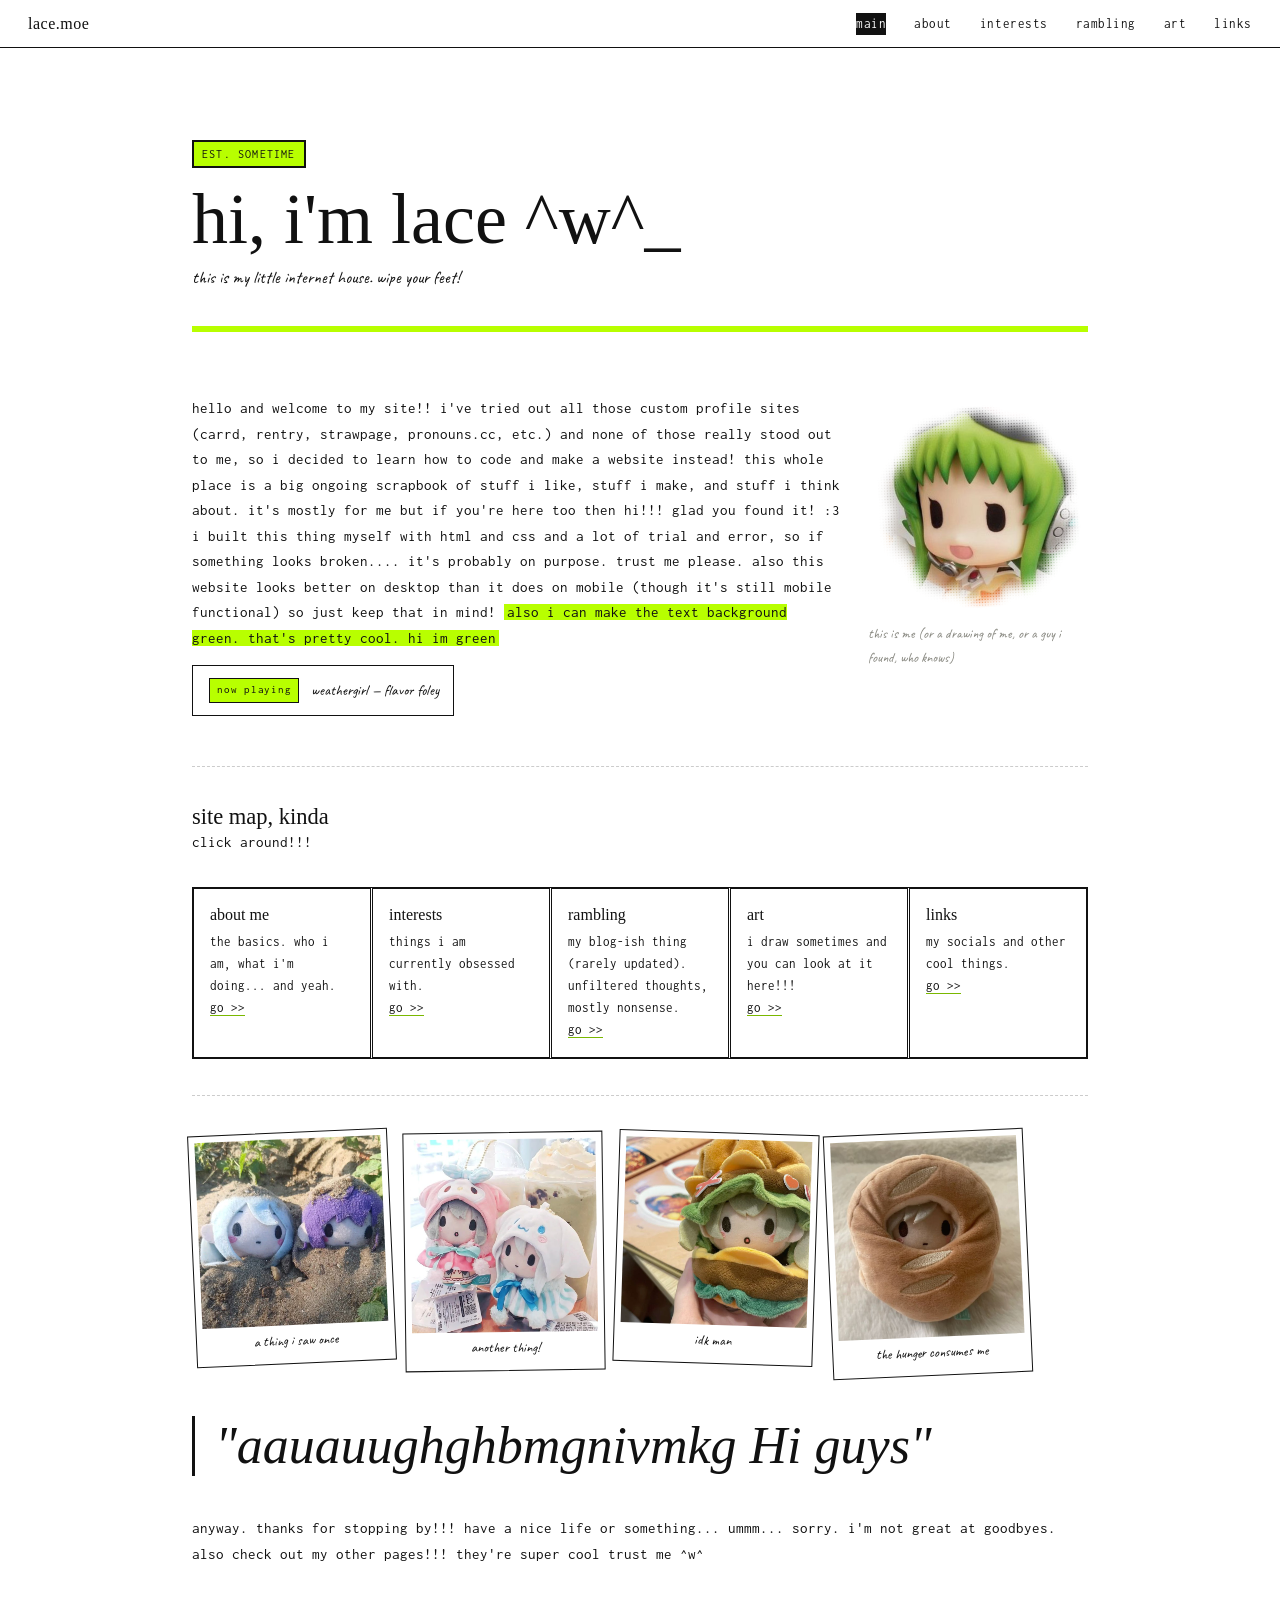
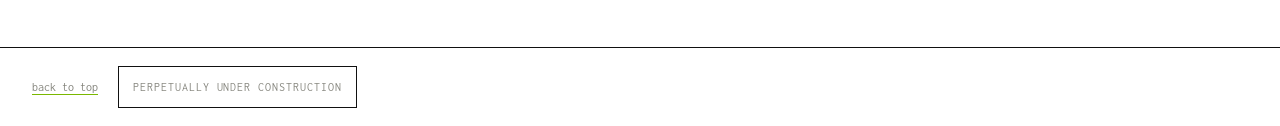
==== index.html @ 3c11971d "content: update index.html intro paragraph Updated text to clarify website functionality on mobile." ====
<!DOCTYPE html>
<html lang="en">
  <head>
    <meta charset="UTF-8" />
    <meta name="viewport" content="width=device-width, initial-scale=1.0" />
    <title>lace's little. house place. i guess. main page yay</title>
    <link rel="icon" href="assets/favicon.png" />
    <link rel="stylesheet" href="style.css" />
  </head>
  <body>
    <nav class="site-nav">
      <a href="index.html" class="nav-title">lace.moe</a>
      <a href="index.html" class="current">main</a>
      <a href="about.html">about</a>
      <a href="interests.html">interests</a>
      <a href="rambling.html">rambling</a>
      <a href="art.html">art</a>
      <a href="links.html">links</a>
    </nav>

    <div class="marquee-wrap">
      <span>welcome welcome welcome !!</span>
    </div>

    <div class="page-body">
      <header class="page-head">
        <span class="stamp accent">est. sometime</span>
        <h1>hi, i'm lace ^w^<span class="blink">_</span></h1>
        <p class="hand">this is my little internet house. wipe your feet!</p>
      </header>

      <div class="lime-bar"></div>

      <section class="scatter clearfix">
        <div class="aside-float">
          <img src="assets/gumi-icon.png" alt="gumi vocaloid" class="rotated-left" />
          <p class="margin-note">this is me (or a drawing of me, or a guy i found, who knows)</p>
        </div>

        <p>
          hello and welcome to my site!! i've tried out all those custom profile sites (carrd, rentry, strawpage,
          pronouns.cc, etc.) and none of those really stood out to me, so i decided to learn how to code and make a
          website instead! this whole place is a big ongoing scrapbook of stuff i like, stuff i make, and stuff i think
          about. it's mostly for me but if you're here too then hi!!! glad you found it! :3
        </p>

        <p>
          i built this thing myself with html and css and a lot of trial and error, so if something looks broken....
          it's probably on purpose. trust me please. also this website looks better on desktop than it does on mobile 
          (though it's still mobile functional) so just keep that in mind!
          <span class="highlight">also i can make the text background green. that's pretty cool. hi im green</span>
        </p>

        <div class="now-playing">
          <span class="tag lime">now playing</span>
          <span class="hand">weathergirl — flavor foley</span>
        </div>

        <hr class="torn-line" />

        <h2>site map, kinda</h2>
        <p>click around!!!</p>

        <div class="scrap-grid" style="grid-template-columns: repeat(auto-fill, minmax(160px, 1fr))">
          <div class="scrap-cell">
            <h3>about me</h3>
            <p>the basics. who i am, what i'm doing... and yeah.</p>
            <p><a href="about.html">go &gt;&gt;</a></p>
          </div>
          <div class="scrap-cell">
            <h3>interests</h3>
            <p>things i am currently obsessed with.</p>
            <p><a href="interests.html">go &gt;&gt;</a></p>
          </div>
          <div class="scrap-cell">
            <h3>rambling</h3>
            <p>my blog-ish thing (rarely updated). unfiltered thoughts, mostly nonsense.</p>
            <p><a href="rambling.html">go &gt;&gt;</a></p>
          </div>
          <div class="scrap-cell">
            <h3>art</h3>
            <p>i draw sometimes and you can look at it here!!!</p>
            <p><a href="art.html">go &gt;&gt;</a></p>
          </div>
          <div class="scrap-cell">
            <h3>links</h3>
            <p>my socials and other cool things.</p>
            <p><a href="links.html">go &gt;&gt;</a></p>
          </div>
        </div>

        <hr class="torn-line" />

        <div class="photo-row">
          <figure class="rotated-left">
            <img src="assets/kanamafu-sand.jpg" alt="kanamafu in the sand" />
            <figcaption>a thing i saw once</figcaption>
          </figure>
          <figure class="rotated-tiny">
            <img src="assets/nenekana-plush.jpg" alt="nenekana plushies" />
            <figcaption>another thing!</figcaption>
          </figure>
          <figure class="rotated-right">
            <img src="assets/kohane-burger.jpg" alt="kohane burger" />
            <figcaption>idk man</figcaption>
          </figure>
          <figure class="rotated-left">
            <img src="assets/bread-shiho.png" alt="shiho bread" />
            <figcaption>the hunger consumes me</figcaption>
          </figure>
        </div>

        <p class="big-quote">"aauauughghbmgnivmkg Hi guys"</p>

        <p>
          anyway. thanks for stopping by!!! have a nice life or something... ummm... sorry. i'm not great at goodbyes.
          also check out my other pages!!! they're super cool trust me ^w^
        </p>
      </section>
    </div>

    <footer class="footer-strip">
      <a href="#top">back to top</a>
      <span class="under-construction">perpetually under construction</span>
    </footer>
  </body>
</html>
---- style.css ----
@import url('https://fonts.googleapis.com/css2?family=Inconsolata:wdth,wght@75..125,200..900&family=IM+Fell+English:ital@0;1&family=Caveat:wght@400;600&display=swap');

:root {
  --lime: #b8ff00;
  --lime-dark: #7ab800;
  --lime-pale: #efffb8;
  --ink: #111111;
  --paper: #ffffff;
  --faint: #f2f2ee;
  --muted: #888880;
}

*, *::before, *::after { box-sizing: border-box; margin: 0; padding: 0; }

html { scroll-behavior: smooth; }

body {
  background: var(--paper);
  color: var(--ink);
  font-family: 'Inconsolata', monospace;
  font-size: 15px;
  line-height: 1.7;
  min-height: 100vh;
  overflow-x: hidden;
}

a {
  color: inherit;
  text-decoration: underline;
  text-decoration-color: var(--lime-dark);
  text-underline-offset: 3px;
}

a:hover {
  background: var(--lime);
  text-decoration: none;
}

img {
  display: block;
  max-width: 100%;
}

h1, h2, h3 {
  font-family: 'IM Fell English', serif;
  font-weight: 400;
  line-height: 1.2;
}

.hand {
  font-family: 'Caveat', cursive;
  font-size: 1.15em;
}

.site-nav {
  position: fixed;
  top: 0;
  left: 0;
  width: 100%;
  z-index: 100;
  padding: 10px 28px;
  display: flex;
  gap: 28px;
  align-items: center;
  background: var(--paper);
  border-bottom: 1.5px solid var(--ink);
  font-size: 13px;
  letter-spacing: 0.04em;
  overflow-x: auto;
  -webkit-overflow-scrolling: touch;
  scrollbar-width: none;
}

.site-nav::-webkit-scrollbar {
  display: none;
}

.site-nav a {
  text-decoration: none;
  text-transform: lowercase;
}

.site-nav a:hover {
  background: var(--lime);
}

.site-nav a.current {
  background: var(--ink);
  color: var(--paper);
}

.site-nav a.current:hover {
  background: var(--ink);
  color: var(--paper);
}

.site-nav .nav-title {
  font-family: 'IM Fell English', serif;
  font-size: 16px;
  margin-right: auto;
  text-decoration: none;
}

.site-nav .nav-title:hover {
  background: var(--lime);
}

.page-body {
  padding-top: 54px;
  padding-left: 32px;
  padding-right: 32px;
  max-width: 960px;
  margin: 0 auto;
  position: relative;
}

.scatter {
  position: relative;
  padding: 40px 0 80px;
}

.scatter p, .scatter h1, .scatter h2, .scatter h3, .scatter blockquote, .scatter .img-wrap {
  position: relative;
}

.stamp {
  display: inline-block;
  border: 2px solid var(--ink);
  padding: 2px 8px;
  font-size: 12px;
  letter-spacing: 0.1em;
  text-transform: uppercase;
  margin-bottom: 8px;
}

.stamp.accent {
  background: var(--lime);
}

.torn-line {
  border: none;
  border-top: 1.5px dashed #ccc;
  margin: 36px 0;
}

.margin-note {
  font-size: 14px;
  color: var(--muted);
  font-family: 'Caveat', cursive;
  display: inline-block;
}

.highlight {
  background: var(--lime);
  padding: 0 3px;
}

.big-quote {
  font-family: 'IM Fell English', serif;
  font-size: clamp(28px, 5vw, 52px);
  font-style: italic;
  line-height: 1.15;
  margin: 40px 0;
  border-left: 3px solid var(--ink);
  padding-left: 20px;
}

.tag {
  display: inline-block;
  border: 1px solid var(--ink);
  font-size: 11px;
  letter-spacing: 0.07em;
  padding: 2px 7px;
  margin: 2px;
  text-transform: lowercase;
}

.tag.lime {
  background: var(--lime);
}

.footer-strip {
  border-top: 1.5px solid var(--ink);
  padding: 18px 32px;
  font-size: 12px;
  color: var(--muted);
  display: flex;
  gap: 20px;
  flex-wrap: wrap;
  align-items: center;
}

.footer-strip a { color: var(--muted); }

.photo-row {
  display: flex;
  gap: 12px;
  flex-wrap: wrap;
  margin: 24px 0;
  align-items: flex-start;
}

.photo-row figure {
  border: 1.5px solid var(--ink);
  padding: 6px 6px 10px;
  background: var(--paper);
  width: 200px;
}

.photo-row figcaption {
  font-family: 'Caveat', cursive;
  font-size: 14px;
  text-align: center;
  padding-top: 4px;
}

.rotated-left { transform: rotate(-2.5deg); }
.rotated-right { transform: rotate(1.8deg); }
.rotated-tiny { transform: rotate(-0.8deg); }

.aside-float {
  float: right;
  margin: 0 0 16px 28px;
  max-width: 220px;
  font-size: 13px;
  clear: right;
}

.aside-float img,
.aside-float-left img {
  margin-bottom: 6px;
}

.aside-float-left {
  float: left;
  margin: 0 28px 16px 0;
  max-width: 200px;
  font-size: 13px;
  clear: left;
}

.clearfix::after {
  content: '';
  display: table;
  clear: both;
}

.member-chip {
  display: inline-block;
  padding: 3px 12px;
  font-size: 12px;
  letter-spacing: 0.06em;
  margin: 3px;
  border: 1px solid var(--ink);
}

.badge-row {
  display: flex;
  gap: 6px;
  flex-wrap: wrap;
  margin: 16px 0;
}

.badge {
  width: 88px;
  height: 31px;
  border: 1px solid var(--ink);
  display: flex;
  align-items: center;
  justify-content: center;
  font-size: 10px;
  text-align: center;
  letter-spacing: 0.04em;
  text-transform: uppercase;
  background: var(--faint);
  line-height: 1.2;
}

.badge.lime { background: var(--lime); }
.badge.ink { background: var(--ink); color: var(--paper); }

.page-head {
  padding: 50px 0 10px;
  position: relative;
}

.page-head h1 {
  font-size: clamp(38px, 7vw, 72px);
}

.slash-divider {
  font-size: 12px;
  color: var(--muted);
  letter-spacing: 0.15em;
  text-transform: uppercase;
  display: flex;
  align-items: center;
  gap: 12px;
  margin: 30px 0;
}

.slash-divider::before, .slash-divider::after {
  content: '';
  flex: 1;
  height: 1px;
  background: #ddd;
}

.index-img {
  position: absolute;
  border: 1.5px solid var(--ink);
}

.scrap-grid {
  display: grid;
  grid-template-columns: repeat(auto-fill, minmax(180px, 1fr));
  gap: 1px;
  border: 1px solid var(--ink);
  margin: 32px 0;
}

.scrap-cell {
  border: 1px solid var(--ink);
  padding: 16px;
  font-size: 13px;
}

.scrap-cell h3 {
  font-size: 16px;
  margin-bottom: 6px;
}

.lime-bar {
  width: 100%;
  height: 6px;
  background: var(--lime);
  margin: 24px 0;
}

.blink {
  animation: blinky 1.1s step-end infinite;
}

@keyframes blinky {
  50% { opacity: 0; }
}

.hero-row {
  display: flex;
  gap: 36px;
  align-items: center;
  flex-wrap: wrap;
  margin: 30px 0 10px;
}

.hero-row .img-wrap {
  flex: 0 0 auto;
}

.hero-row .img-wrap img {
  width: 200px;
}

.hero-text {
  flex: 1 1 300px;
}

.button-grid {
  display: flex;
  flex-wrap: wrap;
  gap: 6px;
  margin: 14px 0;
}

.btn88 {
  width: 88px;
  height: 31px;
  border: 1px solid var(--ink);
}

.link-list {
  list-style: none;
  margin: 20px 0;
}

.link-list li {
  border-bottom: 1px dashed #ccc;
  padding: 10px 0;
  display: flex;
  justify-content: space-between;
  align-items: baseline;
  gap: 12px;
  flex-wrap: wrap;
}

.link-list li:last-child {
  border-bottom: none;
}

.link-list .link-title {
  font-size: 16px;
}

.link-list .link-desc {
  font-size: 12px;
  color: var(--muted);
  flex-basis: 100%;
}

.guestbook-box {
  border: 1.5px solid var(--ink);
  padding: 16px;
  margin: 24px 0;
  font-size: 13px;
}

.guestbook-entry {
  border-top: 1px dashed #ccc;
  padding: 10px 0;
}

.guestbook-entry:first-of-type {
  border-top: none;
}

.guestbook-entry .gb-name {
  font-family: 'Caveat', cursive;
  font-size: 16px;
}

.gb-date {
  color: var(--muted);
  font-size: 11px;
}

.marquee-wrap {
  overflow: hidden;
  border-top: 1.5px solid var(--ink);
  border-bottom: 1.5px solid var(--ink);
  background: var(--lime);
  padding: 6px 0;
  white-space: nowrap;
  font-size: 13px;
  letter-spacing: 0.06em;
  text-transform: uppercase;
}

.marquee-wrap span {
  display: inline-block;
  padding-left: 100%;
  animation: marquee 22s linear infinite;
}

@keyframes marquee {
  0% { transform: translateX(0); }
  100% { transform: translateX(-100%); }
}

.counter-box {
  display: inline-flex;
  align-items: center;
  gap: 8px;
  border: 1.5px solid var(--ink);
  padding: 6px 10px;
  font-size: 12px;
  letter-spacing: 0.05em;
}

.counter-digits {
  font-family: 'Inconsolata', monospace;
  font-weight: 900;
  background: var(--ink);
  color: var(--lime);
  padding: 2px 6px;
  letter-spacing: 0.15em;
}

.now-playing {
  border: 1.5px solid var(--ink);
  padding: 10px 14px;
  display: inline-flex;
  align-items: center;
  gap: 10px;
  font-size: 13px;
  margin: 14px 0;
}

.under-construction {
  border: 1.5px solid var(--ink);
  padding: 10px 14px;
  font-size: 12px;
  letter-spacing: 0.08em;
  text-transform: uppercase;
  display: inline-flex;
  align-items: center;
  gap: 10px;
}

@media (max-width: 600px) {
  .page-body { padding-left: 18px; padding-right: 18px; }
  .aside-float, .aside-float-left { float: none; max-width: 100%; margin: 16px 0; }
  .index-img { position: static; margin: 16px 0; }
  .hero-row { flex-direction: column; }
}
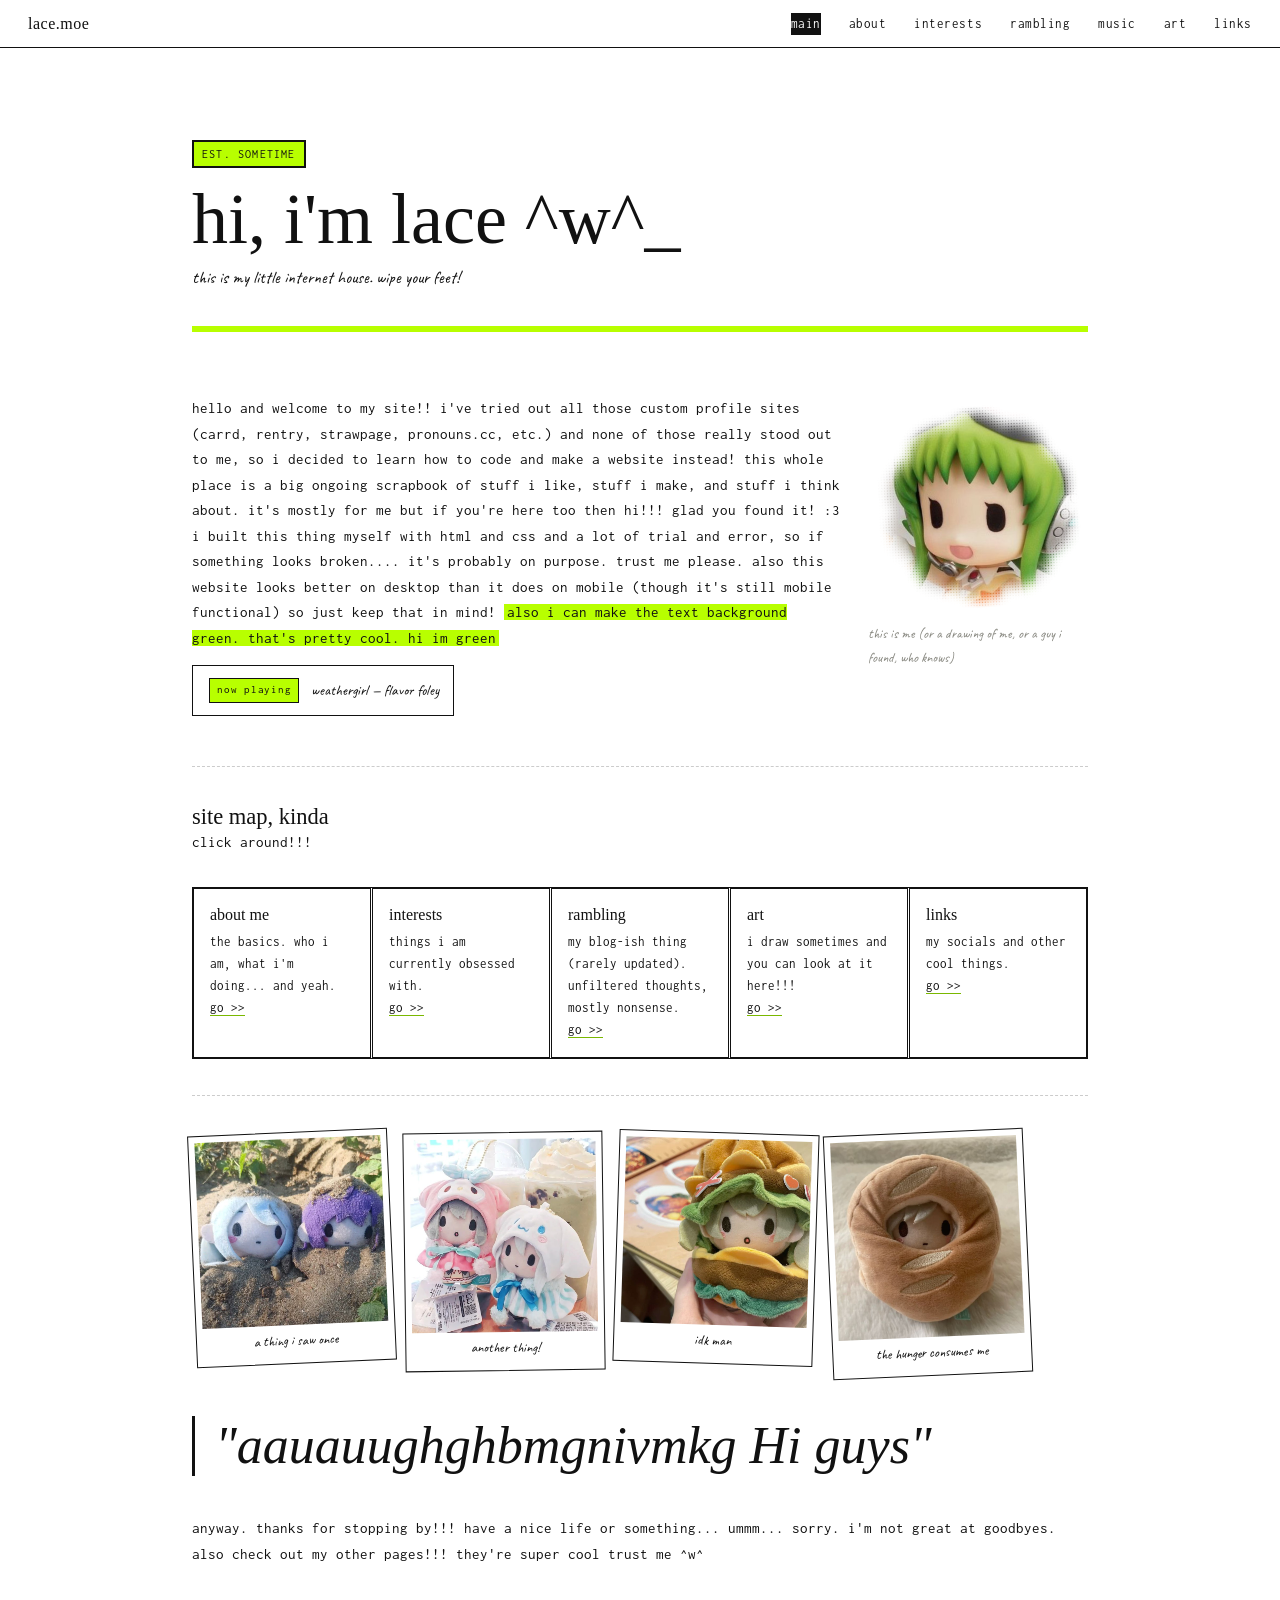
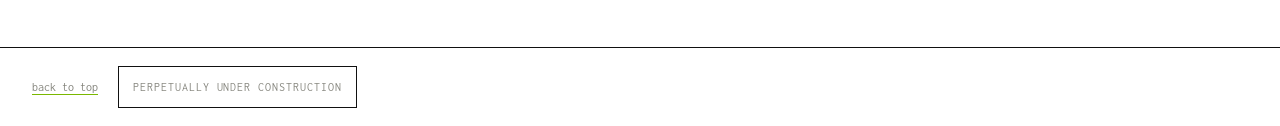
==== commit 3ed1695a: "feat: added music.html in nav bar" ====
--- a/index.html
+++ b/index.html
@@ -3,6 +3,11 @@
   <head>
     <meta charset="UTF-8" />
     <meta name="viewport" content="width=device-width, initial-scale=1.0" />
+    <meta property="og:title" content="lace.moe">
+    <meta property="og:description" content="lace's little. house place. i guess. main page yay">
+    <meta property="og:image" content="https://lace.moe/assets/favicon.png">
+    <meta property="og:url" content="https://lace.moe">
+    <meta property="og:type" content="website">
     <title>lace's little. house place. i guess. main page yay</title>
     <link rel="icon" href="assets/favicon.png" />
     <link rel="stylesheet" href="style.css" />
@@ -14,6 +19,7 @@
       <a href="about.html">about</a>
       <a href="interests.html">interests</a>
       <a href="rambling.html">rambling</a>
+      <a href="music.html">music</a>
       <a href="art.html">art</a>
       <a href="links.html">links</a>
     </nav>
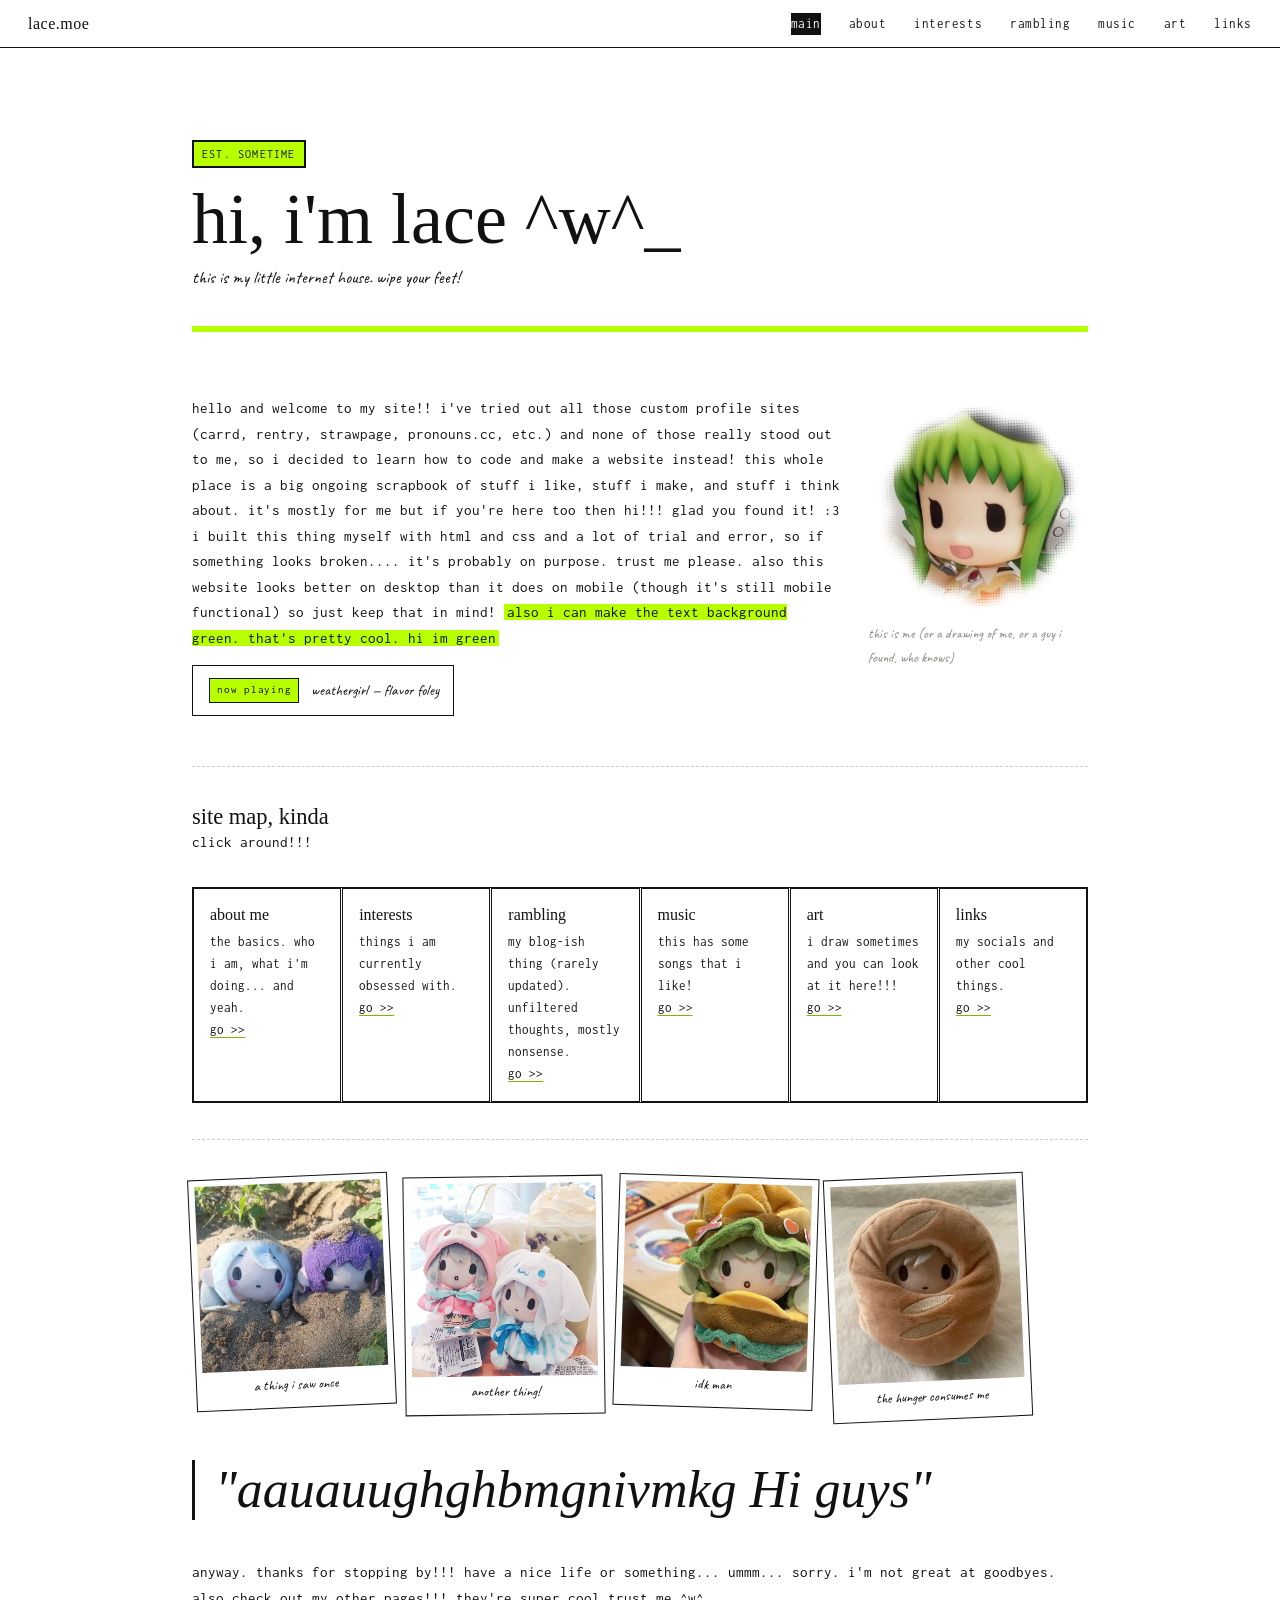
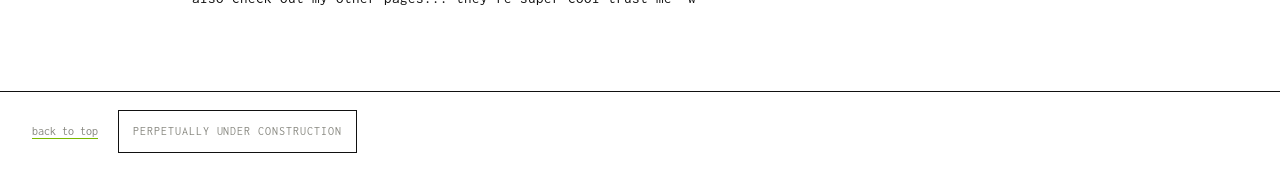
==== commit 1f342651: "feat: added music.html to sitemap boxes Updated the scrap-grid column size and added a music section" ====
--- a/index.html
+++ b/index.html
@@ -67,7 +67,7 @@
         <h2>site map, kinda</h2>
         <p>click around!!!</p>
 
-        <div class="scrap-grid" style="grid-template-columns: repeat(auto-fill, minmax(160px, 1fr))">
+        <div class="scrap-grid" style="grid-template-columns: repeat(auto-fill, minmax(130px, 1fr))">
           <div class="scrap-cell">
             <h3>about me</h3>
             <p>the basics. who i am, what i'm doing... and yeah.</p>
@@ -82,6 +82,11 @@
             <h3>rambling</h3>
             <p>my blog-ish thing (rarely updated). unfiltered thoughts, mostly nonsense.</p>
             <p><a href="rambling.html">go &gt;&gt;</a></p>
+          </div>
+          <div class="scrap-cell">
+            <h3>music</h3>
+            <p>this has some songs that i like!</p>
+            <p><a href="music">go &gt;&gt;</a></p>
           </div>
           <div class="scrap-cell">
             <h3>art</h3>
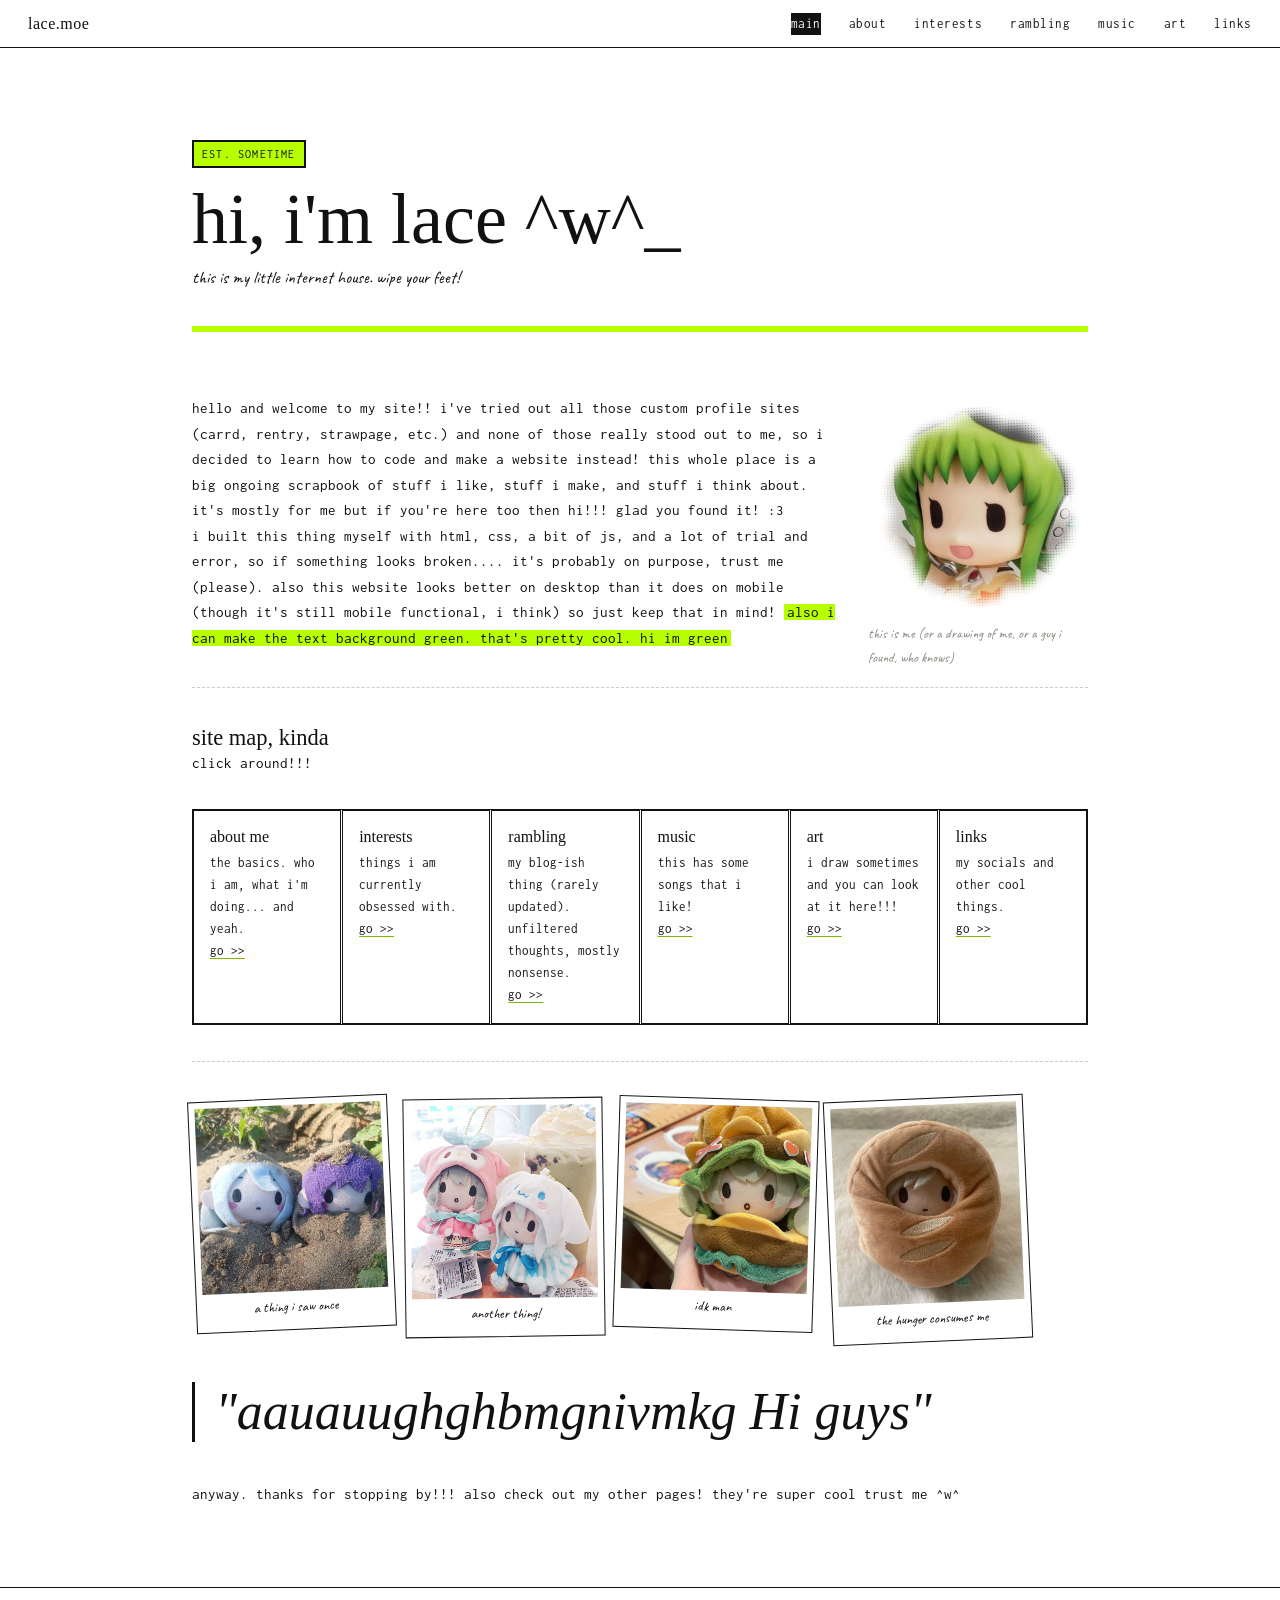
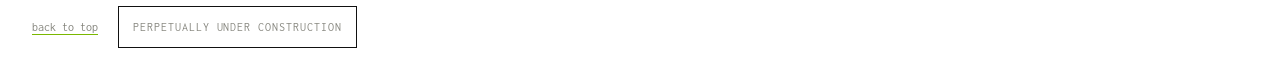
==== commit a9602ebc: "content: updated wording" ====
--- a/index.html
+++ b/index.html
@@ -44,23 +44,18 @@
         </div>
 
         <p>
-          hello and welcome to my site!! i've tried out all those custom profile sites (carrd, rentry, strawpage,
-          pronouns.cc, etc.) and none of those really stood out to me, so i decided to learn how to code and make a
+          hello and welcome to my site!! i've tried out all those custom profile sites (carrd, rentry, strawpage, 
+          etc.) and none of those really stood out to me, so i decided to learn how to code and make a
           website instead! this whole place is a big ongoing scrapbook of stuff i like, stuff i make, and stuff i think
           about. it's mostly for me but if you're here too then hi!!! glad you found it! :3
         </p>
 
         <p>
-          i built this thing myself with html and css and a lot of trial and error, so if something looks broken....
-          it's probably on purpose. trust me please. also this website looks better on desktop than it does on mobile 
-          (though it's still mobile functional) so just keep that in mind!
+          i built this thing myself with html, css, a bit of js, and a lot of trial and error, so if something looks broken....
+          it's probably on purpose, trust me (please). also this website looks better on desktop than it does on mobile 
+          (though it's still mobile functional, i think) so just keep that in mind!
           <span class="highlight">also i can make the text background green. that's pretty cool. hi im green</span>
         </p>
-
-        <div class="now-playing">
-          <span class="tag lime">now playing</span>
-          <span class="hand">weathergirl — flavor foley</span>
-        </div>
 
         <hr class="torn-line" />
 
@@ -124,8 +119,7 @@
         <p class="big-quote">"aauauughghbmgnivmkg Hi guys"</p>
 
         <p>
-          anyway. thanks for stopping by!!! have a nice life or something... ummm... sorry. i'm not great at goodbyes.
-          also check out my other pages!!! they're super cool trust me ^w^
+          anyway. thanks for stopping by!!! also check out my other pages! they're super cool trust me ^w^
         </p>
       </section>
     </div>
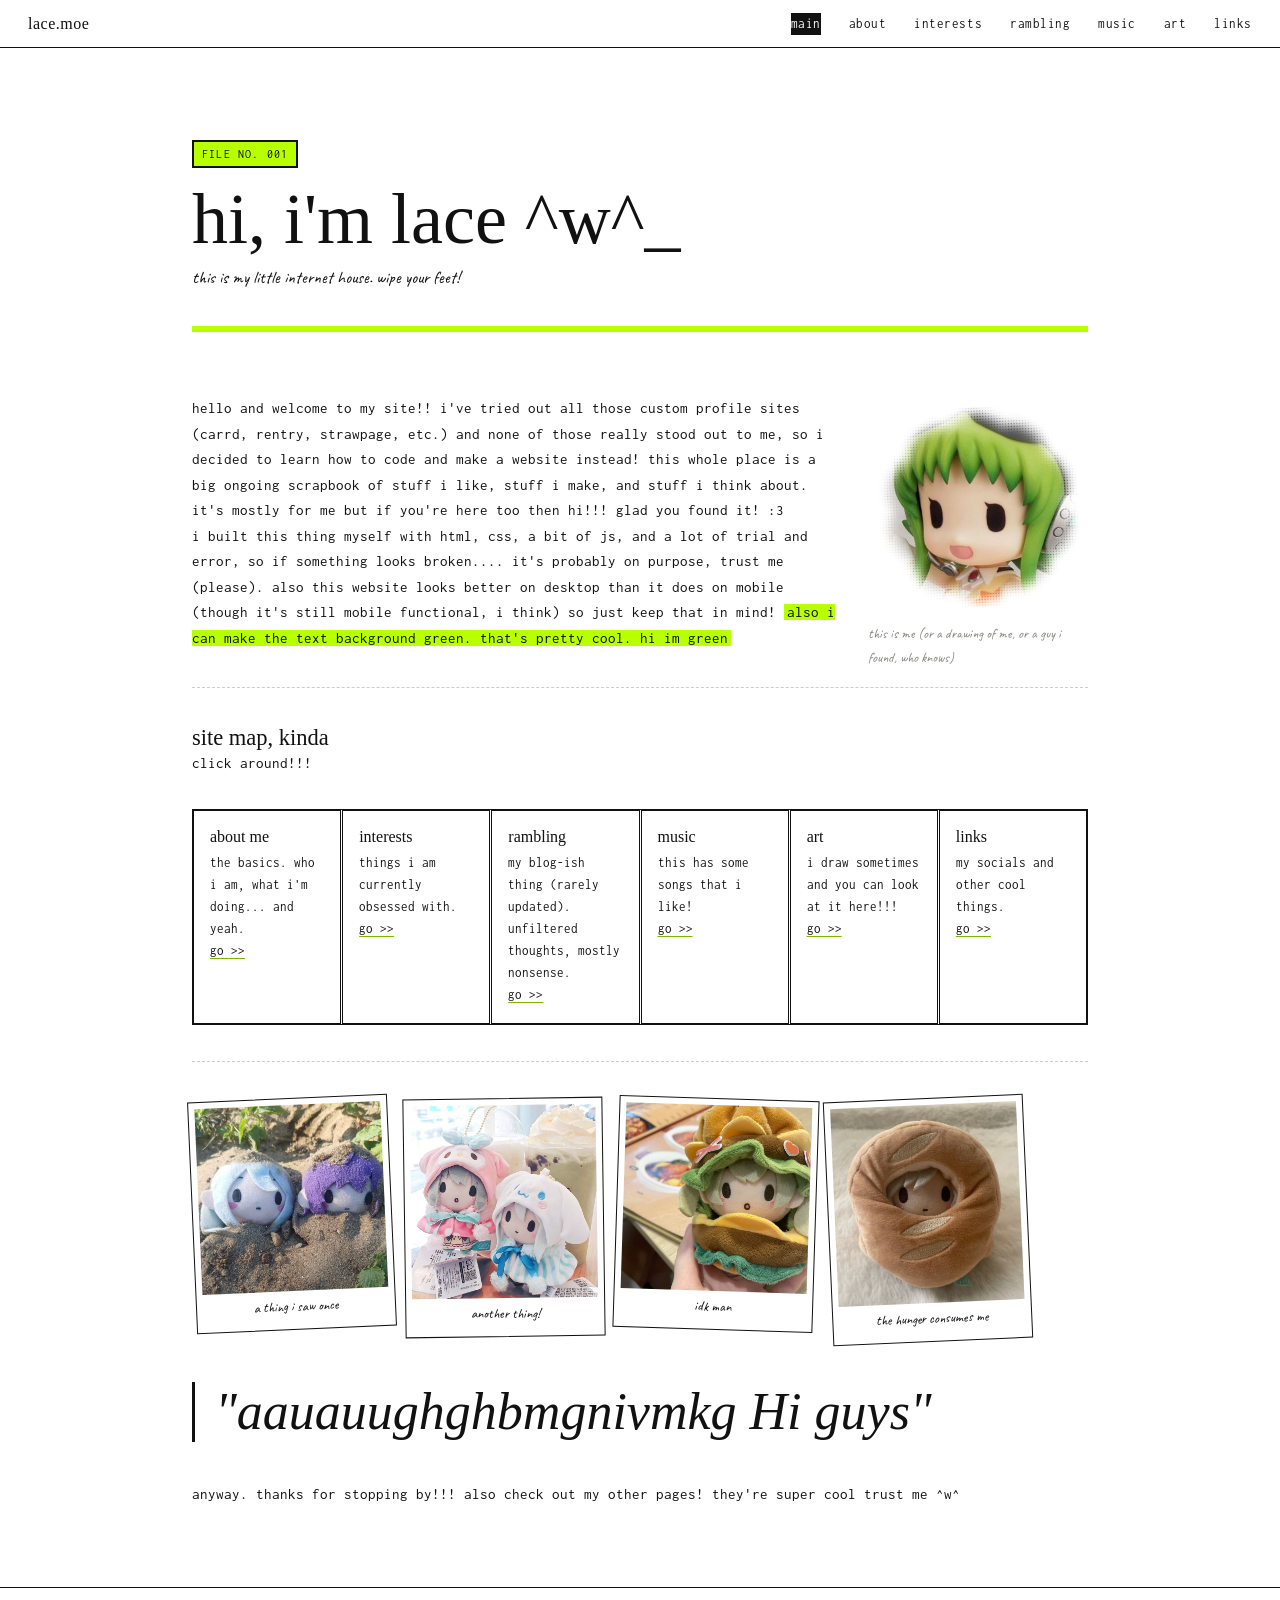
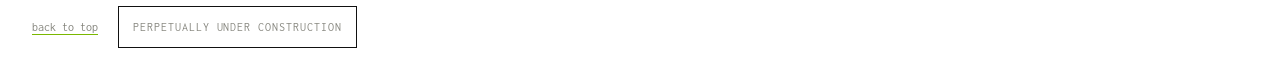
==== commit a46b429e: "content: update stamp text in header of index.html" ====
--- a/index.html
+++ b/index.html
@@ -30,7 +30,7 @@
 
     <div class="page-body">
       <header class="page-head">
-        <span class="stamp accent">est. sometime</span>
+        <span class="stamp accent">file no. 001</span>
         <h1>hi, i'm lace ^w^<span class="blink">_</span></h1>
         <p class="hand">this is my little internet house. wipe your feet!</p>
       </header>
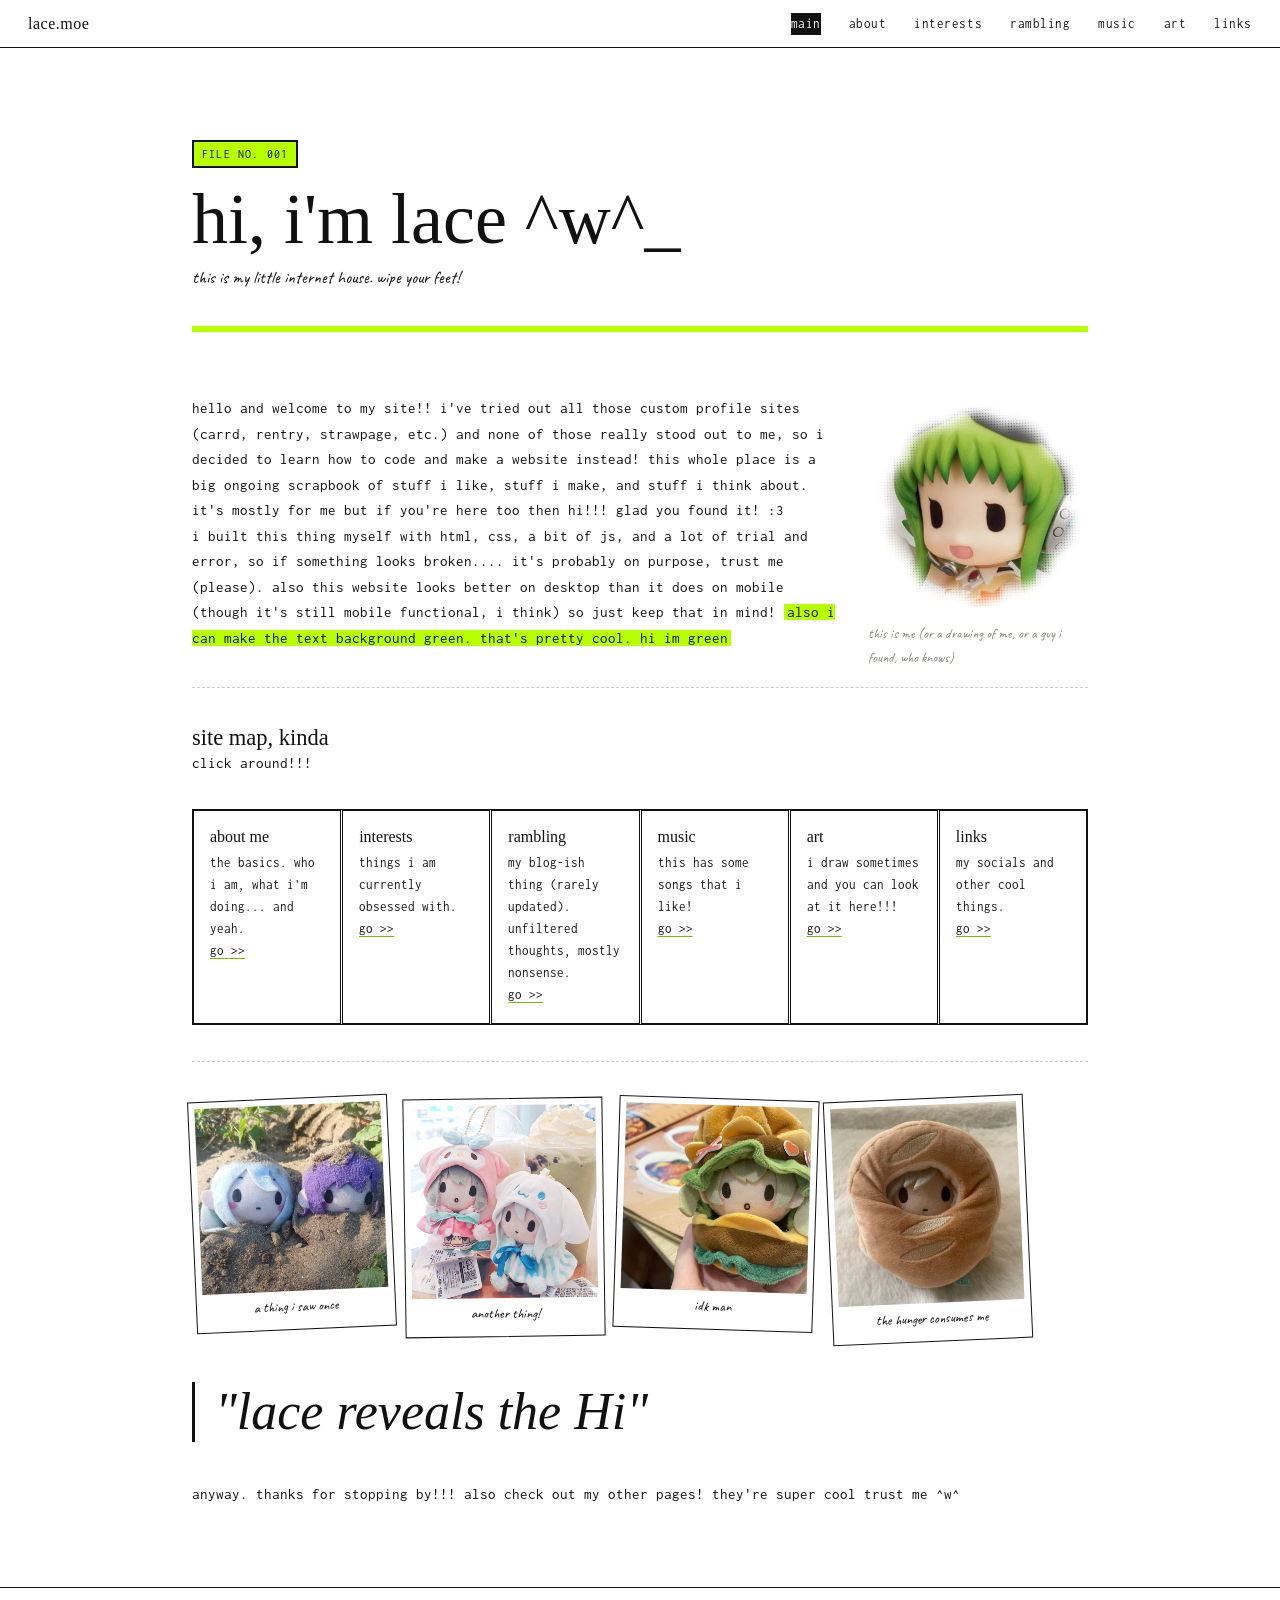
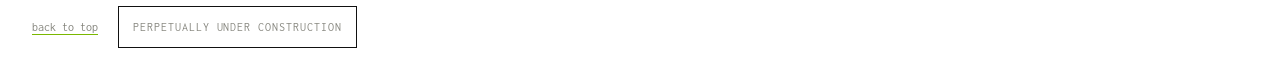
==== commit 4c3c24ab: "feat: update quote text in 'index.html'" ====
--- a/index.html
+++ b/index.html
@@ -116,7 +116,7 @@
           </figure>
         </div>
 
-        <p class="big-quote">"aauauughghbmgnivmkg Hi guys"</p>
+        <p class="big-quote">"lace reveals the Hi"</p>
 
         <p>
           anyway. thanks for stopping by!!! also check out my other pages! they're super cool trust me ^w^
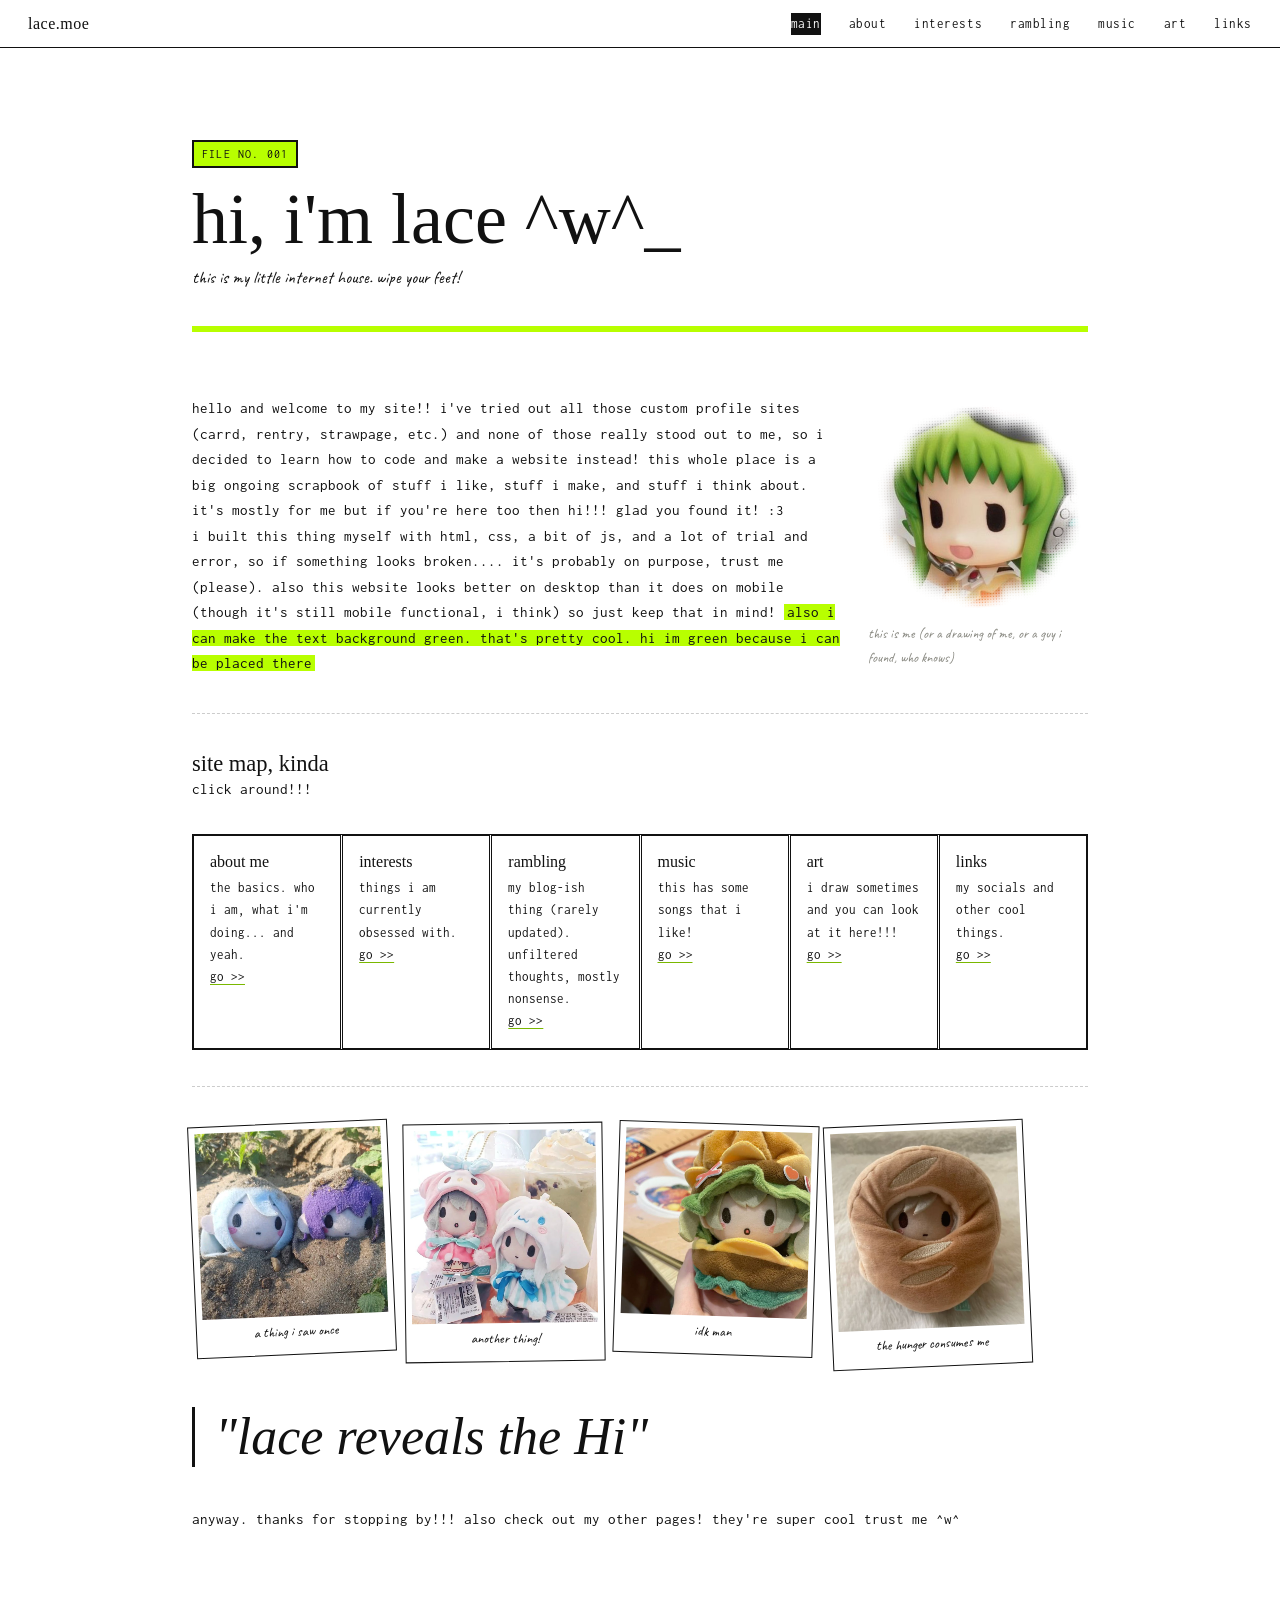
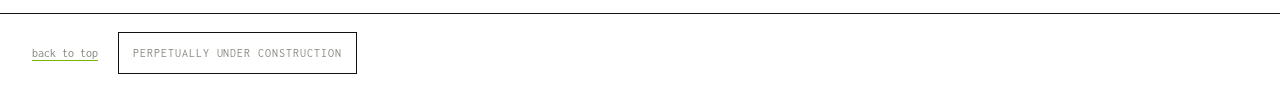
==== commit c37f9ddc: "feat: add additional text" ====
--- a/index.html
+++ b/index.html
@@ -54,7 +54,7 @@
           i built this thing myself with html, css, a bit of js, and a lot of trial and error, so if something looks broken....
           it's probably on purpose, trust me (please). also this website looks better on desktop than it does on mobile 
           (though it's still mobile functional, i think) so just keep that in mind!
-          <span class="highlight">also i can make the text background green. that's pretty cool. hi im green</span>
+          <span class="highlight">also i can make the text background green. that's pretty cool. hi im green because i can be placed there</span>
         </p>
 
         <hr class="torn-line" />
